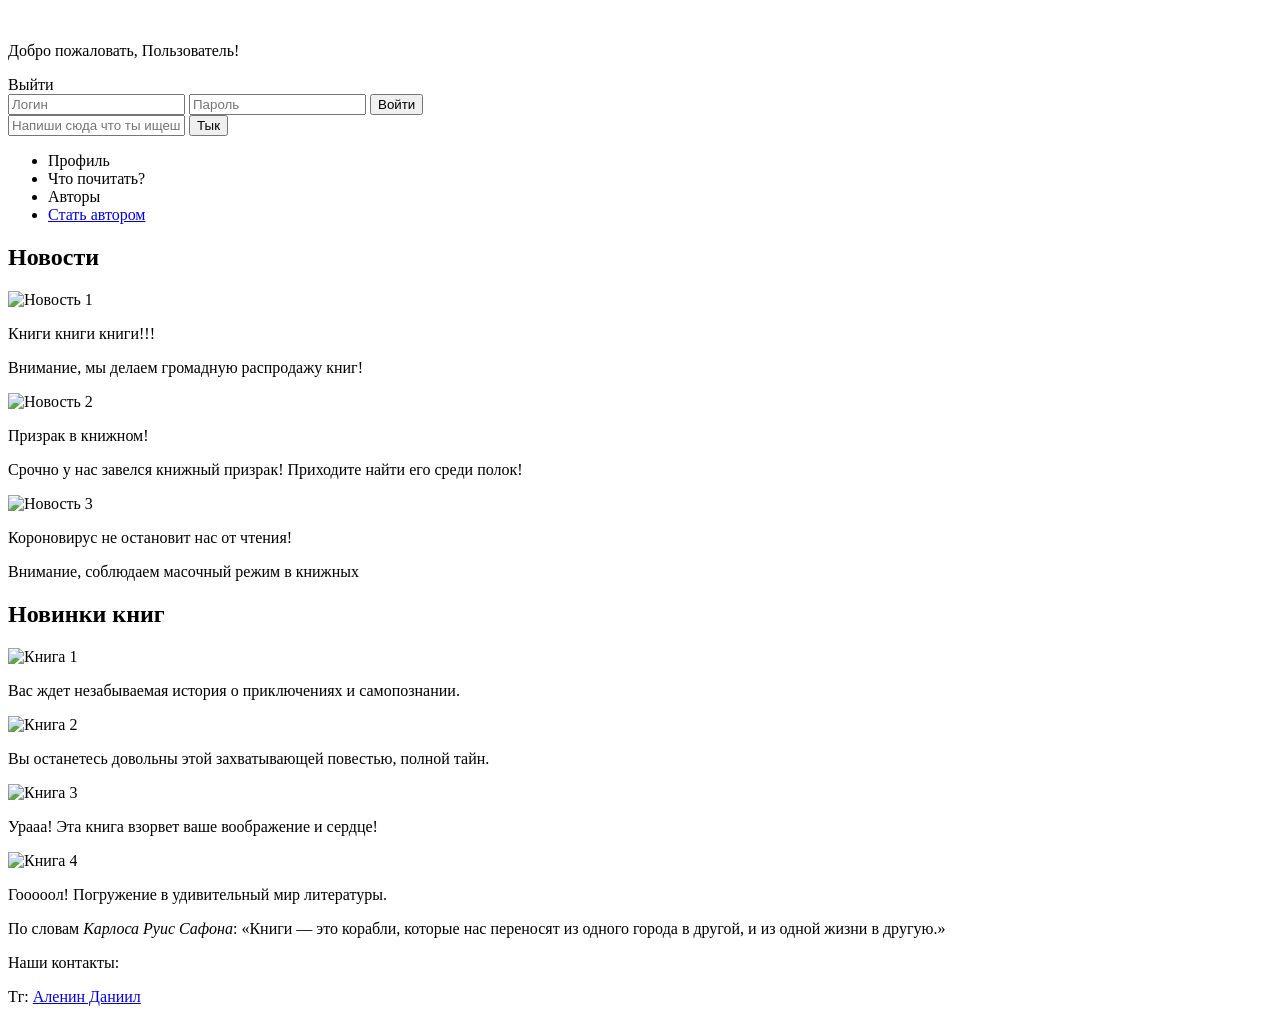
==== src/main/resources/templates/index.html @ a635ff31 "Initial Commit" ====
<!DOCTYPE html>
<html xmlns:th="http://www.thymeleaf.org" lang="ru">
<head>
    <meta charset="UTF-8">
    <meta name="viewport" content="width=device-width, initial-scale=1.0">
    <meta name="description" content="Сервис для книголюбов и авторов">
    <link rel="stylesheet" th:href="@{https://unpkg.com/swiper/swiper-bundle.min.css}" />
    <link rel="stylesheet" th:href="@{/styles.css}">
    <script th:src="@{https://cdn.tailwindcss.com}"></script>
    <script th:src="@{https://unpkg.com/swiper/swiper-bundle.min.js}"></script>
    <script th:src="@{/js/swiper.js}"></script>
    <script th:src="@{/js/pageLoadTime.js}"></script>
    <script th:src="@{/js/navigation.js}"></script>
    <title>Главная страница</title>
</head>
<body class="bg-gray-100">

<header class="bg-green-600 text-black p-5 text-center">
    <div class="container mx-auto relative">
        <!-- Логотип по центру -->
        <a th:href="@{/}">
            <img th:src="@{/images/logo.png}" width="200" class="mx-auto mb-3">
        </a>

        <!-- Блок авторизации в правом углу -->
        <div class="absolute top-5 right-5">
            <div th:if="${isAuthenticated}" class="bg-white p-2 rounded-lg shadow-md text-sm">
                <p class="text-black">Добро пожаловать, <span th:text="${username}">Пользователь</span>!</p>
                <a th:href="@{/logout}" class="text-green-600 hover:text-green-700">Выйти</a>
            </div>
            <div th:unless="${isAuthenticated}" class="bg-white p-2 rounded-lg shadow-md text-sm">
                <form th:action="@{/login}" method="post" class="flex flex-col sm:flex-row space-y-2 sm:space-y-0 sm:space-x-2">
                    <input type="text" name="username" placeholder="Логин" class="border rounded-lg px-2 py-1 w-24">
                    <input type="password" name="password" placeholder="Пароль" class="border rounded-lg px-2 py-1 w-24">
                    <button type="submit" class="bg-green-500 text-white rounded-lg px-3 py-1 hover:bg-green-600 text-sm">Войти</button>
                </form>
            </div>
        </div>

        <!-- Поисковая строка -->
        <form class="mb-4">
            <input type="text" placeholder="Напиши сюда что ты ищешь!" class="border rounded-lg px-4 py-2 w-full sm:w-80 shadow-md">
            <button type="submit" class="bg-white rounded-lg px-4 py-2 ml-3 shadow-md transition duration-300 hover:bg-gray-200">Тык</button>
        </form>

        <!-- Навигация -->
        <nav>
            <ul id="menu" class="flex flex-wrap space-x-2 justify-center">
                <li><a th:href="@{/profile}" class="menu-item bg-white rounded-full px-3 py-2 hover:bg-gray-200 text-black">Профиль</a></li>
                <li><a th:href="@{/whatToRead}" class="menu-item bg-white rounded-full px-3 py-2 hover:bg-gray-200 text-black">Что почитать?</a></li>
                <li><a th:href="@{/authors}" class="menu-item bg-white rounded-full px-3 py-2 hover:bg-gray-200 text-black">Авторы</a></li>
                <li><a href="https://docs.google.com/forms/d/e/1FAIpQLSdjFBl4JoRrP2MZbj9xX0wz0JH4YJ3CayQxJilq1GJf3hLvAQ/viewform?usp=dialog" class="menu-item bg-white rounded-full px-3 py-2 hover:bg-gray-200 text-black">Стать автором</a></li>
            </ul>
        </nav>
    </div>
</header>

<main class="flex flex-col items-center m-5 bg-white p-5 rounded-lg shadow-md">
    <div class="content w-full">

        <section class="mb-5">
            <h2 class="text-2xl font-semibold mb-3 text-left">Новости</h2>
            <div class="swiper-container-news overflow-hidden relative">
                <div class="swiper-wrapper">
                    <div class="swiper-slide">
                        <div class="flex-shrink-0 w-full md:w-2/5 lg:w-1/4 flex flex-col items-center p-4 border border-gray-200 bg-white bg-opacity-70 rounded-lg shadow-md min-h-[350px]">
                            <img th:src="@{/images/news1.jpg}" alt="Новость 1" class="rounded mb-2 max-w-full swiper-image">
                            <div class="text-center">
                                <p class="font-semibold text-lg">Книги книги книги!!!</p>
                                <p class="text-md">Внимание, мы делаем громадную распродажу книг!</p>
                            </div>
                        </div>
                    </div>
                    <div class="swiper-slide">
                        <div class="flex-shrink-0 w-full md:w-2/5 lg:w-1/4 flex flex-col items-center p-4 border border-gray-200 bg-white bg-opacity-70 rounded-lg shadow-md min-h-[350px]">
                            <img th:src="@{/images/news2.jpg}" alt="Новость 2" class="rounded mb-2 max-w-full swiper-image">
                            <div class="text-center">
                                <p class="font-semibold text-lg">Призрак в книжном!</p>
                                <p class="text-md">Срочно у нас завелся книжный призрак! Приходите найти его среди полок!</p>
                            </div>
                        </div>
                    </div>
                    <div class="swiper-slide">
                        <div class="flex-shrink-0 w-full md:w-2/5 lg:w-1/4 flex flex-col items-center p-4 border border-gray-200 bg-white bg-opacity-70 rounded-lg shadow-md min-h-[350px]">
                            <img th:src="@{/images/news3.jpg}" alt="Новость 3" class="rounded mb-2 max-w-full swiper-image">
                            <div class="text-center">
                                <p class="font-semibold text-lg">Короновирус не остановит нас от чтения!</p>
                                <p class="text-md">Внимание, соблюдаем масочный режим в книжных</p>
                            </div>
                        </div>
                    </div>
                </div>
            </div>
            <div class="swiper-pagination-news mb-4"></div>
        </section>

        <section>
            <h2 class="text-2xl font-semibold mb-3">Новинки книг</h2>
            <div class="swiper-container-books">
                <div class="swiper-wrapper">
                    <div class="swiper-slide bg-white p-4 rounded-lg shadow-md flex flex-col items-center relative min-h-[400px]">
                        <img th:src="@{/images/book1.jpg}" alt="Книга 1" class="rounded mb-2 w-48">
                        <p class="text-center text-lg">Вас ждет незабываемая история о приключениях и самопознании.</p>
                    </div>
                    <div class="swiper-slide bg-white p-4 rounded-lg shadow-md flex flex-col items-center relative min-h-[400px]">
                        <img th:src="@{/images/book2.jpg}" alt="Книга 2" class="rounded mb-2 w-48">
                        <p class="text-center text-lg">Вы останетесь довольны этой захватывающей повестью, полной тайн.</p>
                    </div>
                    <div class="swiper-slide bg-white p-4 rounded-lg shadow-md flex flex-col items-center relative min-h-[400px]">
                        <img th:src="@{/images/book3.jpg}" alt="Книга 3" class="rounded mb-2 w-48">
                        <p class="text-center text-lg">Урааа! Эта книга взорвет ваше воображение и сердце!</p>
                    </div>
                    <div class="swiper-slide bg-white p-4 rounded-lg shadow-md flex flex-col items-center relative min-h-[400px]">
                        <img th:src="@{/images/book4.jpg}" alt="Книга 4" class="rounded mb-2 w-48">
                        <p class="text-center text-lg">Гооооол! Погружение в удивительный мир литературы.</p>
                    </div>
                </div>
            </div>
            <div class="swiper-pagination-books mb-4"></div>
        </section>
    </div>
</main>

<aside class="bg-blue-100 p-4 rounded-lg shadow-md w-full text-center mt-5">
    <p>По словам <cite>Карлоса Руис Сафона</cite>: <q>Книги — это корабли, которые нас переносят из одного города в другой, и из одной жизни в другую.</q></p>
</aside>

<footer class="bg-green-600 text-black text-center p-5">
    <p>Наши контакты:</p>
    <p>Тг: <a href="https://t.me/Deniill" class="underline text-black">Аленин Даниил</a></p>
    <p id="loadTime"></p>
</footer>

</body>
</html>
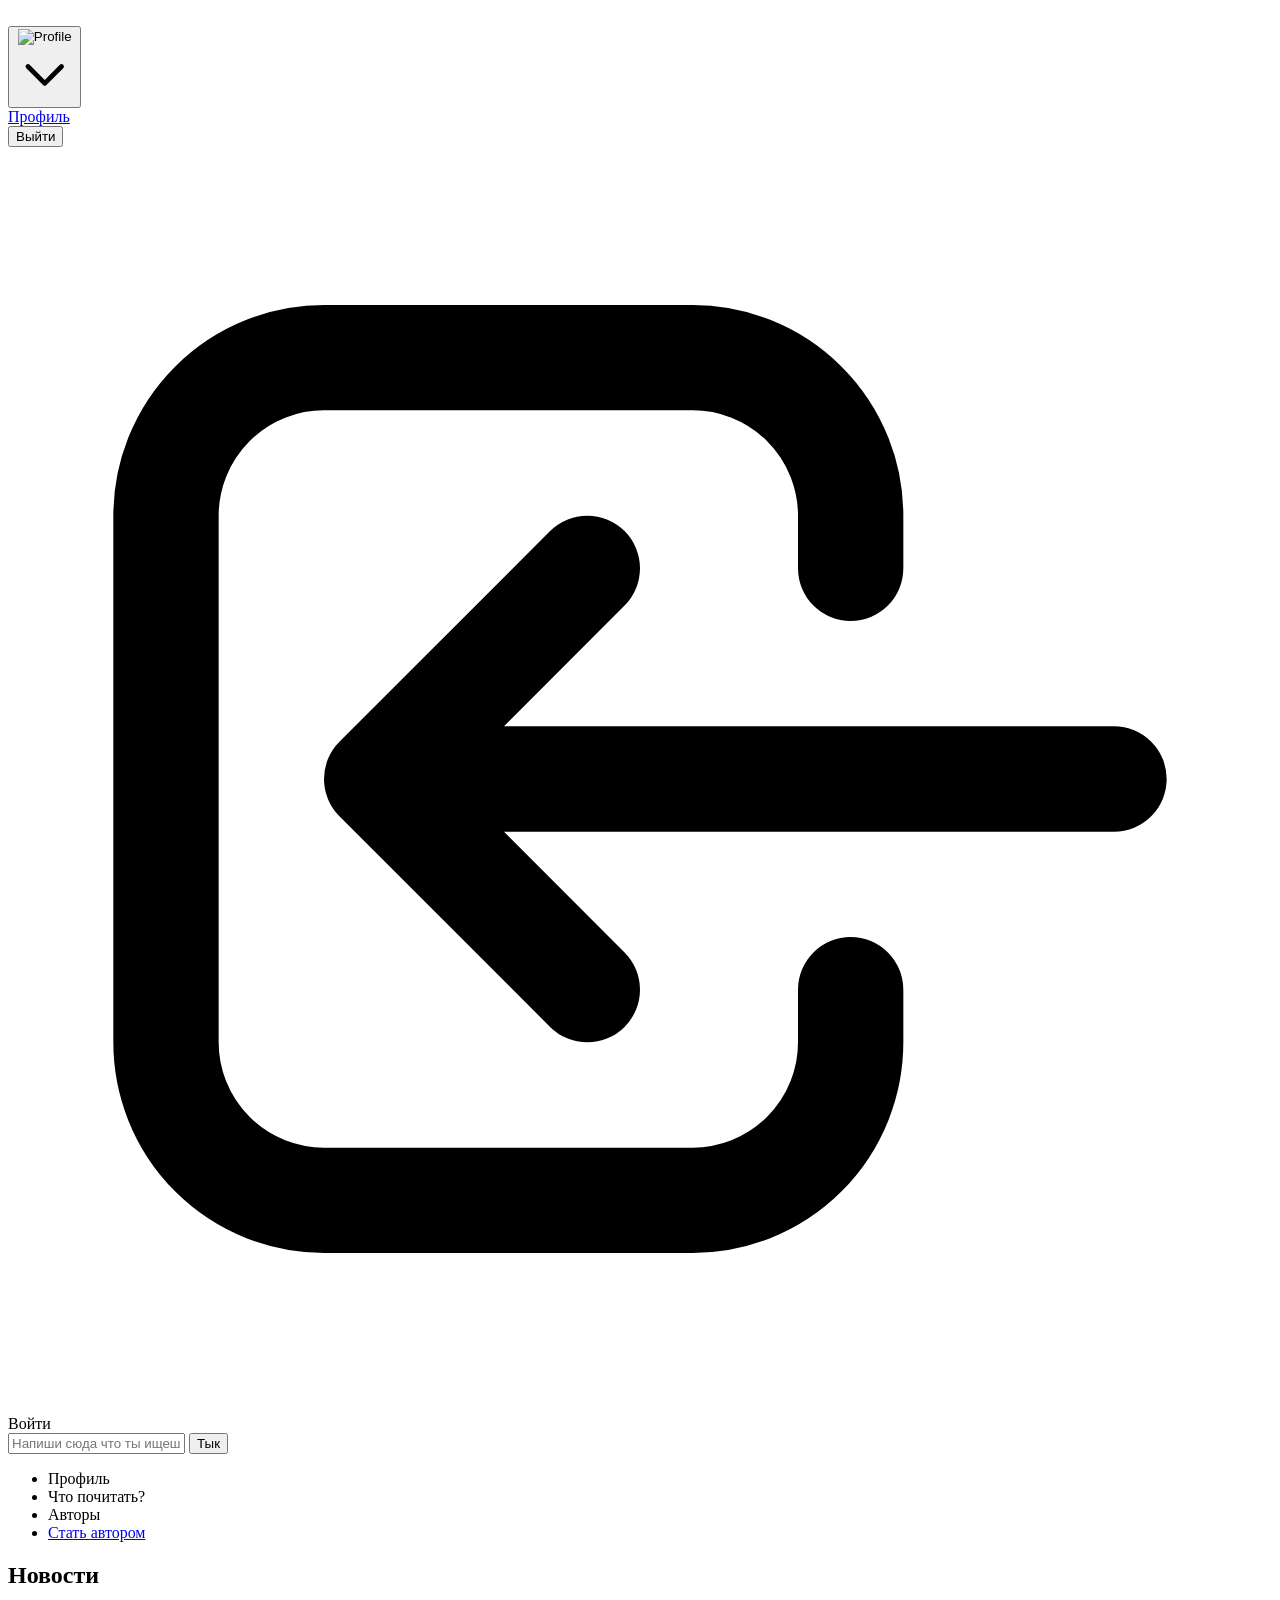
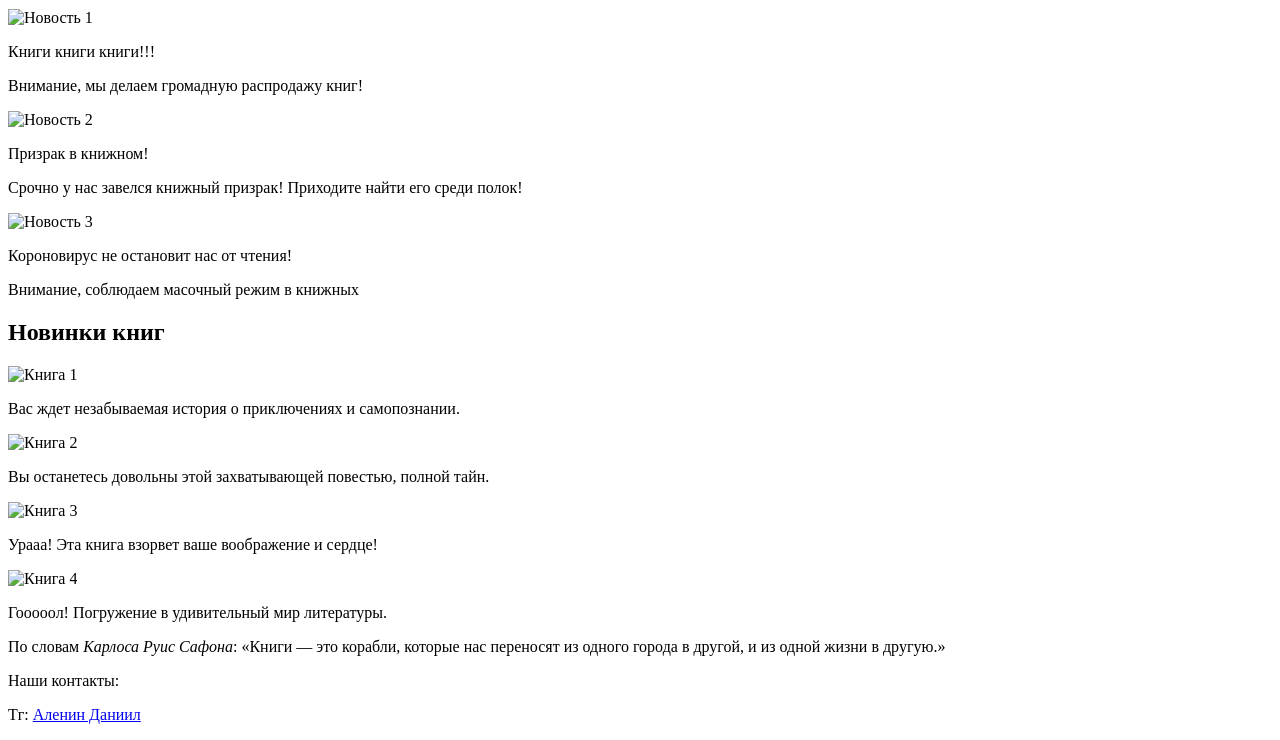
==== commit 82fc86a5: "v1 without front  with back" ====
--- a/src/main/resources/templates/index.html
+++ b/src/main/resources/templates/index.html
@@ -1,5 +1,5 @@
 <!DOCTYPE html>
-<html xmlns:th="http://www.thymeleaf.org" lang="ru">
+<html xmlns:th="http://www.thymeleaf.org" xmlns:sec="http://www.w3.org/1999/xhtml" lang="ru">
 <head>
     <meta charset="UTF-8">
     <meta name="viewport" content="width=device-width, initial-scale=1.0">
@@ -15,35 +15,58 @@
 </head>
 <body class="bg-gray-100">
 
-<header class="bg-green-600 text-black p-5 text-center">
-    <div class="container mx-auto relative">
-        <!-- Логотип по центру -->
+    <header class="bg-green-600 text-black p-5 text-center">
         <a th:href="@{/}">
             <img th:src="@{/images/logo.png}" width="200" class="mx-auto mb-3">
         </a>
 
-        <!-- Блок авторизации в правом углу -->
         <div class="absolute top-5 right-5">
-            <div th:if="${isAuthenticated}" class="bg-white p-2 rounded-lg shadow-md text-sm">
-                <p class="text-black">Добро пожаловать, <span th:text="${username}">Пользователь</span>!</p>
-                <a th:href="@{/logout}" class="text-green-600 hover:text-green-700">Выйти</a>
+            <div sec:authorize="isAuthenticated()" class="group relative">
+                <button class="flex items-center space-x-2 bg-white pl-3 pr-2 py-2 rounded-lg shadow-md relative z-50">
+                    <img th:src="${profile.get('picture')}"
+                         alt="Profile"
+                         class="w-8 h-8 rounded-full">
+                    <span class="text-black text-sm" th:text="${profile.get('name')}"></span>
+                    <svg class="w-4 h-4" fill="none" stroke="currentColor" viewBox="0 0 24 24">
+                        <path stroke-linecap="round" stroke-linejoin="round" stroke-width="2" d="M19 9l-7 7-7-7"/>
+                    </svg>
+                </button>
+
+                <div class="absolute right-0 mt-2 w-48 bg-white rounded-lg shadow-lg py-2 opacity-0 pointer-events-none
+                       group-hover:opacity-100 group-hover:pointer-events-auto transition-opacity duration-200 z-50
+                       before:content-[''] before:absolute before:-top-2 before:left-0 before:w-full before:h-2">
+                    <a href="/profile" class="block px-4 py-2 text-sm text-gray-700 hover:bg-gray-100 text-left">
+                        <i class="fas fa-user mr-2"></i>Профиль
+                    </a>
+
+                    <form th:action="@{/logout}" method="post">
+                        <button type="submit"
+                                class="w-full text-left px-4 py-2 text-sm text-red-600 hover:bg-red-50 hover:text-red-800 transition-colors">
+                            <i class="fas fa-power-off mr-2 text-red-600"></i>Выйти
+                        </button>
+                    </form>
+                </div>
             </div>
-            <div th:unless="${isAuthenticated}" class="bg-white p-2 rounded-lg shadow-md text-sm">
-                <form th:action="@{/login}" method="post" class="flex flex-col sm:flex-row space-y-2 sm:space-y-0 sm:space-x-2">
-                    <input type="text" name="username" placeholder="Логин" class="border rounded-lg px-2 py-1 w-24">
-                    <input type="password" name="password" placeholder="Пароль" class="border rounded-lg px-2 py-1 w-24">
-                    <button type="submit" class="bg-green-500 text-white rounded-lg px-3 py-1 hover:bg-green-600 text-sm">Войти</button>
-                </form>
+
+            <div sec:authorize="!isAuthenticated()">
+                <a th:href="@{/oauth2/authorization/okta}"
+                   class="bg-green-500 hover:bg-green-600 text-white px-4 py-2 rounded-lg shadow-md text-sm
+               flex items-center transition-colors">
+                    <svg class="w-4 h-4 mr-2" fill="none" stroke="currentColor" viewBox="0 0 24 24">
+                        <path stroke-linecap="round" stroke-linejoin="round" stroke-width="2"
+                              d="M11 16l-4-4m0 0l4-4m-4 4h14m-5 4v1a3 3 0 01-3 3H6a3 3 0 01-3-3V7a3 3 0 013-3h7a3 3 0 013 3v1"/>
+                    </svg>
+                    Войти
+                </a>
             </div>
         </div>
 
-        <!-- Поисковая строка -->
+
         <form class="mb-4">
             <input type="text" placeholder="Напиши сюда что ты ищешь!" class="border rounded-lg px-4 py-2 w-full sm:w-80 shadow-md">
             <button type="submit" class="bg-white rounded-lg px-4 py-2 ml-3 shadow-md transition duration-300 hover:bg-gray-200">Тык</button>
         </form>
 
-        <!-- Навигация -->
         <nav>
             <ul id="menu" class="flex flex-wrap space-x-2 justify-center">
                 <li><a th:href="@{/profile}" class="menu-item bg-white rounded-full px-3 py-2 hover:bg-gray-200 text-black">Профиль</a></li>
@@ -52,8 +75,8 @@
                 <li><a href="https://docs.google.com/forms/d/e/1FAIpQLSdjFBl4JoRrP2MZbj9xX0wz0JH4YJ3CayQxJilq1GJf3hLvAQ/viewform?usp=dialog" class="menu-item bg-white rounded-full px-3 py-2 hover:bg-gray-200 text-black">Стать автором</a></li>
             </ul>
         </nav>
-    </div>
-</header>
+
+    </header>
 
 <main class="flex flex-col items-center m-5 bg-white p-5 rounded-lg shadow-md">
     <div class="content w-full">
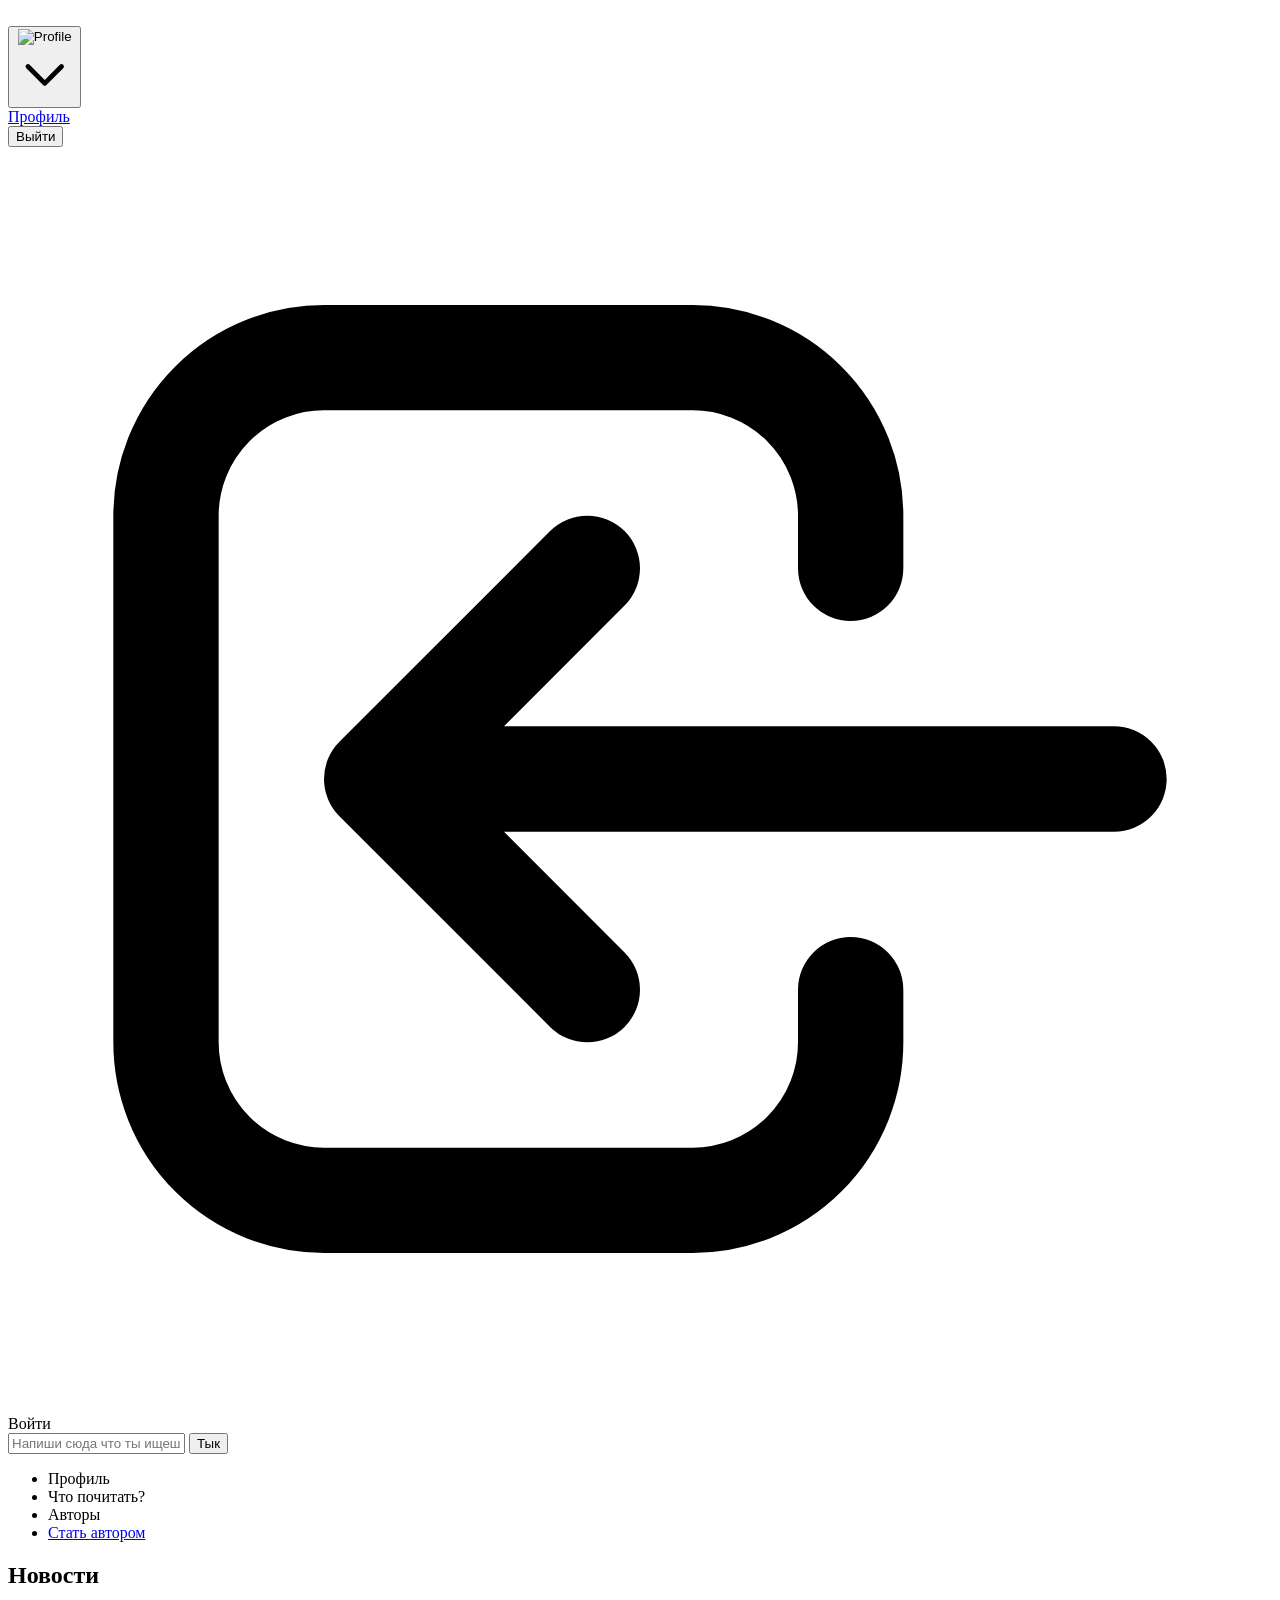
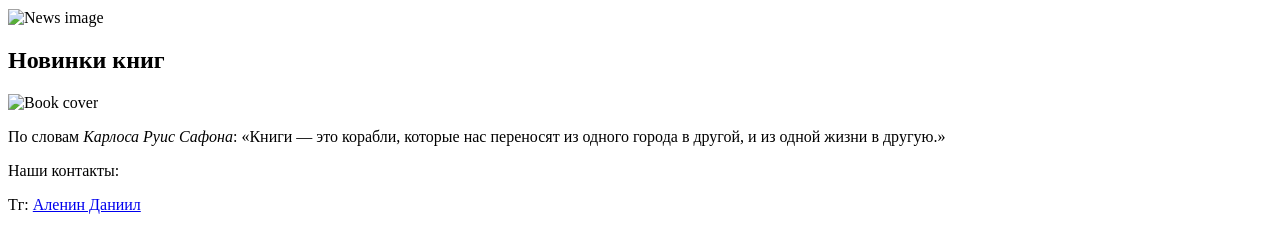
==== commit 5bc7c9db: "god help me" ====
--- a/src/main/resources/templates/index.html
+++ b/src/main/resources/templates/index.html
@@ -78,71 +78,54 @@
 
     </header>
 
-<main class="flex flex-col items-center m-5 bg-white p-5 rounded-lg shadow-md">
-    <div class="content w-full">
+    <main class="flex flex-col items-center m-5 bg-white p-5 rounded-lg shadow-md">
+        <div class="content w-full">
 
-        <section class="mb-5">
-            <h2 class="text-2xl font-semibold mb-3 text-left">Новости</h2>
-            <div class="swiper-container-news overflow-hidden relative">
-                <div class="swiper-wrapper">
-                    <div class="swiper-slide">
-                        <div class="flex-shrink-0 w-full md:w-2/5 lg:w-1/4 flex flex-col items-center p-4 border border-gray-200 bg-white bg-opacity-70 rounded-lg shadow-md min-h-[350px]">
-                            <img th:src="@{/images/news1.jpg}" alt="Новость 1" class="rounded mb-2 max-w-full swiper-image">
-                            <div class="text-center">
-                                <p class="font-semibold text-lg">Книги книги книги!!!</p>
-                                <p class="text-md">Внимание, мы делаем громадную распродажу книг!</p>
+            <!-- Секция общих новостей -->
+            <section class="mb-5">
+                <h2 class="text-2xl font-semibold mb-3 text-left">Новости</h2>
+                <div class="swiper-container-news overflow-hidden relative">
+                    <div class="swiper-wrapper">
+                        <!-- Динамические слайды -->
+                        <div th:each="news : ${generalNews}"
+                             class="swiper-slide">
+                            <div class="flex-shrink-0 w-full md:w-2/5 lg:w-1/4 flex flex-col items-center p-4 border border-gray-200 bg-white bg-opacity-70 rounded-lg shadow-md min-h-[350px]">
+                                <img th:src="@{/api/photos(key=${news.photoUrl})}"
+                                     alt="News image"
+                                     class="rounded mb-2 max-w-full swiper-image">
+                                <div class="text-center">
+                                    <p class="font-semibold text-lg" th:text="${news.headline}"></p>
+                                    <p class="text-md" th:text="${news.description}"></p>
+                                </div>
                             </div>
                         </div>
                     </div>
-                    <div class="swiper-slide">
-                        <div class="flex-shrink-0 w-full md:w-2/5 lg:w-1/4 flex flex-col items-center p-4 border border-gray-200 bg-white bg-opacity-70 rounded-lg shadow-md min-h-[350px]">
-                            <img th:src="@{/images/news2.jpg}" alt="Новость 2" class="rounded mb-2 max-w-full swiper-image">
+                    <div class="swiper-pagination-news mb-4"></div>
+                </div>
+            </section>
+
+            <!-- Секция книжных новинок -->
+            <section>
+                <h2 class="text-2xl font-semibold mb-3">Новинки книг</h2>
+                <div class="swiper-container-books">
+                    <div class="swiper-wrapper">
+                        <!-- Динамические слайды -->
+                        <div th:each="bookNews : ${bookNews}"
+                             class="swiper-slide bg-white p-4 rounded-lg shadow-md flex flex-col items-center relative min-h-[400px]">
+                            <img th:src="@{/api/photos(key=${bookNews.photoUrl})}"
+                                 alt="Book cover"
+                                 class="rounded mb-2 w-48">
                             <div class="text-center">
-                                <p class="font-semibold text-lg">Призрак в книжном!</p>
-                                <p class="text-md">Срочно у нас завелся книжный призрак! Приходите найти его среди полок!</p>
+                                <p class="font-semibold text-lg" th:text="${bookNews.headline}"></p>
+                                <p class="text-md" th:text="${bookNews.description}"></p>
                             </div>
                         </div>
                     </div>
-                    <div class="swiper-slide">
-                        <div class="flex-shrink-0 w-full md:w-2/5 lg:w-1/4 flex flex-col items-center p-4 border border-gray-200 bg-white bg-opacity-70 rounded-lg shadow-md min-h-[350px]">
-                            <img th:src="@{/images/news3.jpg}" alt="Новость 3" class="rounded mb-2 max-w-full swiper-image">
-                            <div class="text-center">
-                                <p class="font-semibold text-lg">Короновирус не остановит нас от чтения!</p>
-                                <p class="text-md">Внимание, соблюдаем масочный режим в книжных</p>
-                            </div>
-                        </div>
-                    </div>
+                    <div class="swiper-pagination-books mb-4"></div>
                 </div>
-            </div>
-            <div class="swiper-pagination-news mb-4"></div>
-        </section>
-
-        <section>
-            <h2 class="text-2xl font-semibold mb-3">Новинки книг</h2>
-            <div class="swiper-container-books">
-                <div class="swiper-wrapper">
-                    <div class="swiper-slide bg-white p-4 rounded-lg shadow-md flex flex-col items-center relative min-h-[400px]">
-                        <img th:src="@{/images/book1.jpg}" alt="Книга 1" class="rounded mb-2 w-48">
-                        <p class="text-center text-lg">Вас ждет незабываемая история о приключениях и самопознании.</p>
-                    </div>
-                    <div class="swiper-slide bg-white p-4 rounded-lg shadow-md flex flex-col items-center relative min-h-[400px]">
-                        <img th:src="@{/images/book2.jpg}" alt="Книга 2" class="rounded mb-2 w-48">
-                        <p class="text-center text-lg">Вы останетесь довольны этой захватывающей повестью, полной тайн.</p>
-                    </div>
-                    <div class="swiper-slide bg-white p-4 rounded-lg shadow-md flex flex-col items-center relative min-h-[400px]">
-                        <img th:src="@{/images/book3.jpg}" alt="Книга 3" class="rounded mb-2 w-48">
-                        <p class="text-center text-lg">Урааа! Эта книга взорвет ваше воображение и сердце!</p>
-                    </div>
-                    <div class="swiper-slide bg-white p-4 rounded-lg shadow-md flex flex-col items-center relative min-h-[400px]">
-                        <img th:src="@{/images/book4.jpg}" alt="Книга 4" class="rounded mb-2 w-48">
-                        <p class="text-center text-lg">Гооооол! Погружение в удивительный мир литературы.</p>
-                    </div>
-                </div>
-            </div>
-            <div class="swiper-pagination-books mb-4"></div>
-        </section>
-    </div>
-</main>
+            </section>
+        </div>
+    </main>
 
 <aside class="bg-blue-100 p-4 rounded-lg shadow-md w-full text-center mt-5">
     <p>По словам <cite>Карлоса Руис Сафона</cite>: <q>Книги — это корабли, которые нас переносят из одного города в другой, и из одной жизни в другую.</q></p>
